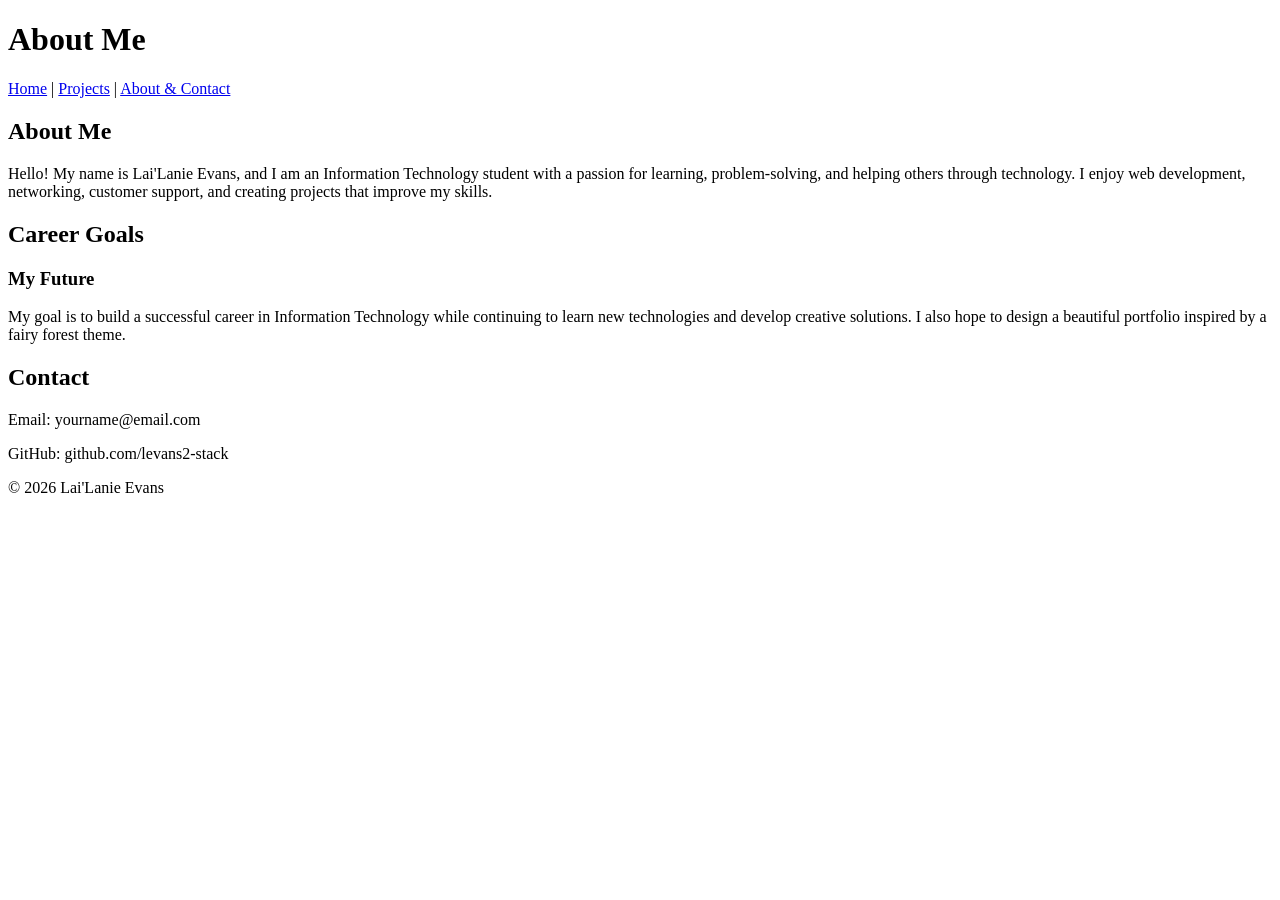
==== about.html @ b9870fd0 "about.html" ====
<!DOCTYPE html>
<html lang="en">
<head>
    <meta charset="UTF-8">
    <meta name="viewport" content="width=device-width, initial-scale=1.0">
    <title>Lai'Lanie Evans | About & Contact</title>
</head>
<body>

<header>
    <h1>About Me</h1>

    <nav>
        <a href="index.html">Home</a> |
        <a href="projects.html">Projects</a> |
        <a href="about.html">About & Contact</a>
    </nav>
</header>

<main>

<section>
    <h2>About Me</h2>

    <p>
        Hello! My name is Lai'Lanie Evans, and I am an Information Technology student with
        a passion for learning, problem-solving, and helping others through technology.
        I enjoy web development, networking, customer support, and creating projects that
        improve my skills.
    </p>
</section>

<section>
    <h2>Career Goals</h2>

    <h3>My Future</h3>

    <p>
        My goal is to build a successful career in Information Technology while continuing
        to learn new technologies and develop creative solutions. I also hope to design a
        beautiful portfolio inspired by a fairy forest theme.
    </p>
</section>

<section>
    <h2>Contact</h2>

    <p>Email: yourname@email.com</p>
    <p>GitHub: github.com/levans2-stack</p>
</section>

</main>

<footer>
    <p>&copy; 2026 Lai'Lanie Evans</p>
</footer>

</body>
</html>
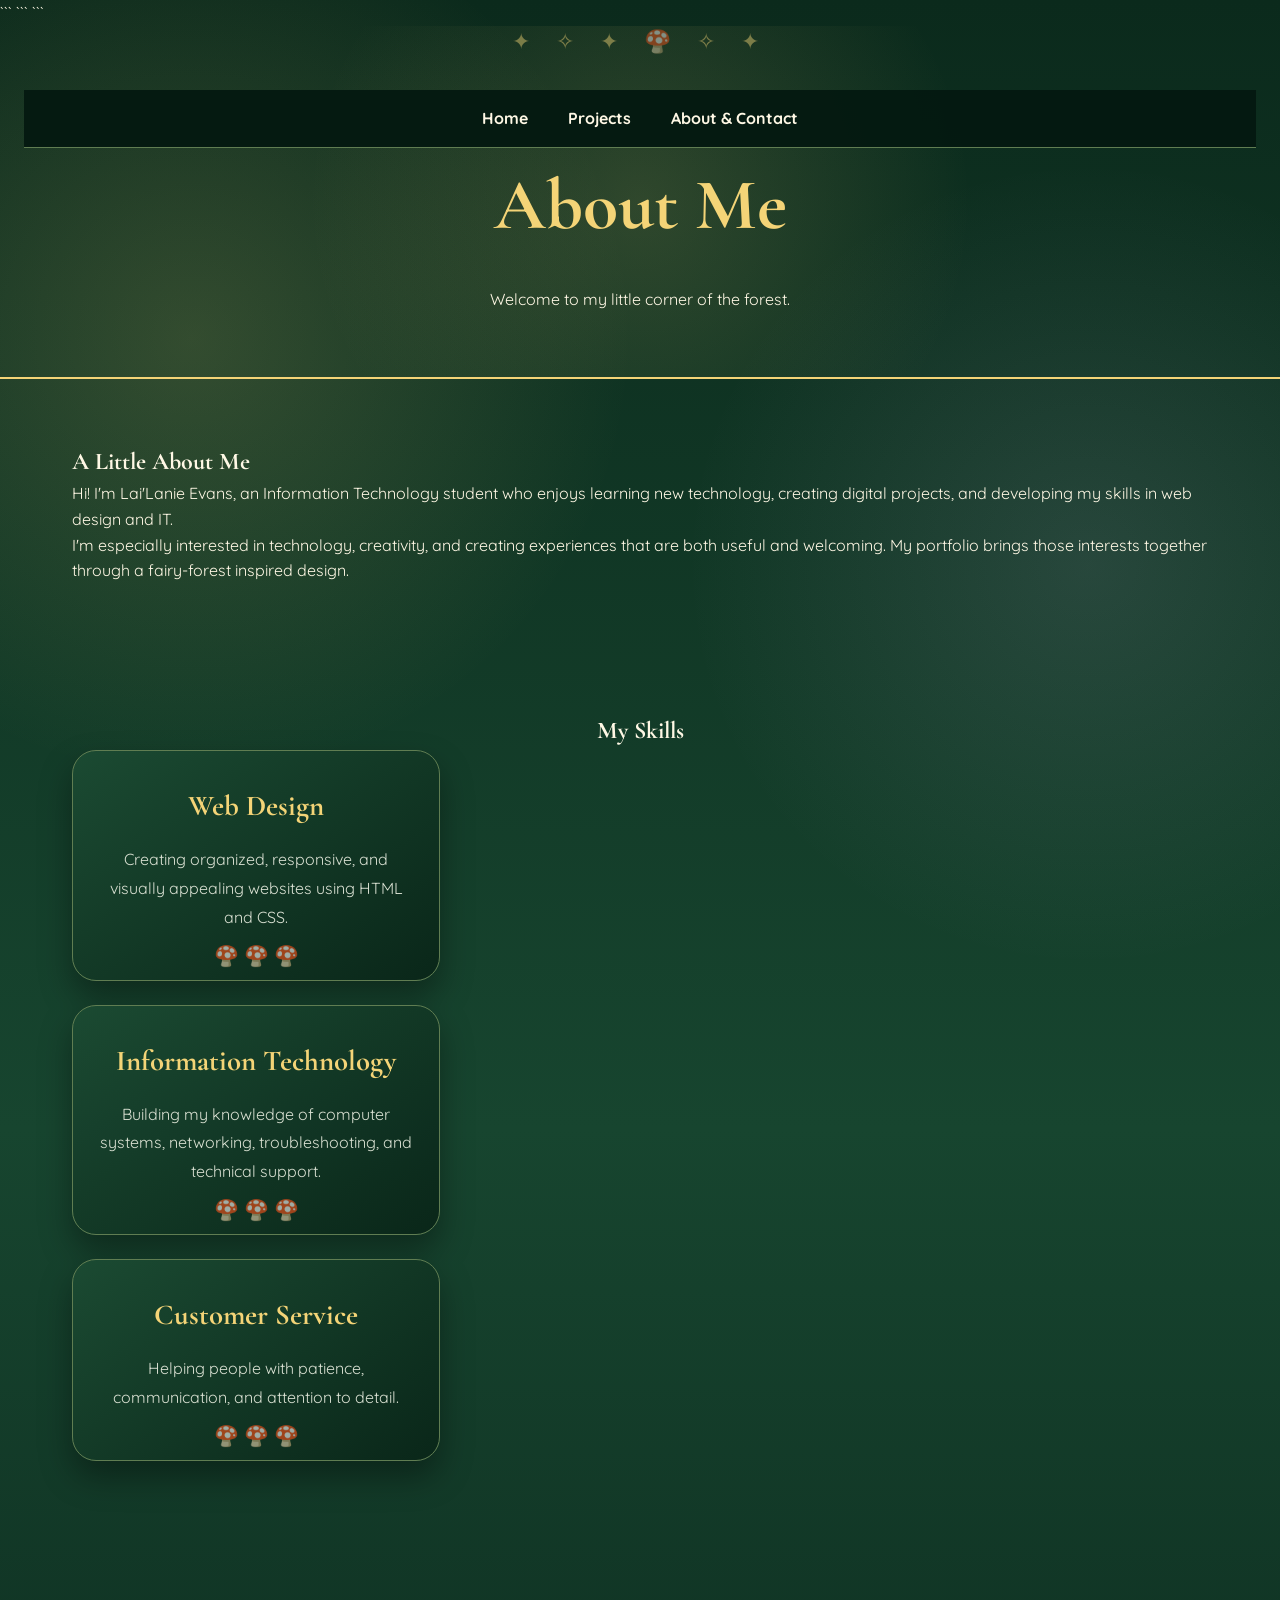
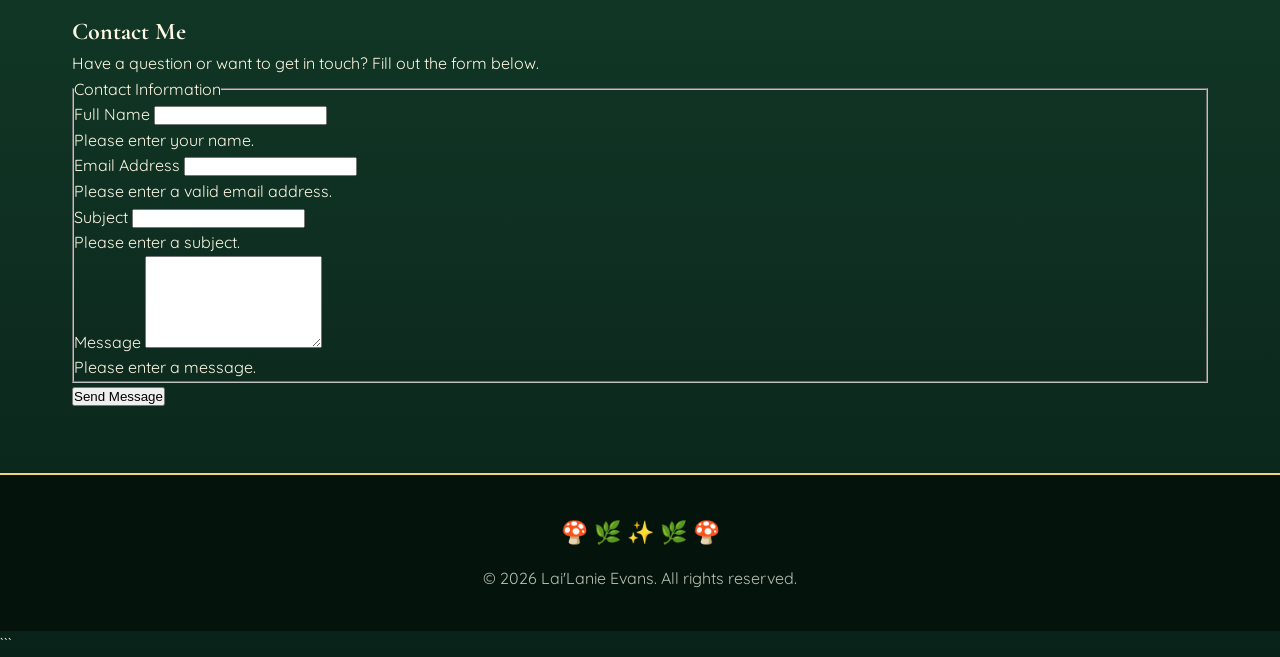
==== commit c9dcb9fa: "Update about.html" ====
--- a/about.html
+++ b/about.html
@@ -1,59 +1,172 @@
 <!DOCTYPE html>
+
 <html lang="en">
 <head>
     <meta charset="UTF-8">
     <meta name="viewport" content="width=device-width, initial-scale=1.0">
-    <title>Lai'Lanie Evans | About & Contact</title>
+
+```
+<title>Lai'Lanie Evans | About & Contact</title>
+
+<!-- Google Fonts -->
+<link rel="preconnect" href="https://fonts.googleapis.com">
+<link rel="preconnect" href="https://fonts.gstatic.com" crossorigin>
+<link href="https://fonts.googleapis.com/css2?family=Cinzel:wght@500;600;700&family=Quicksand:wght@400;500;600;700&display=swap" rel="stylesheet">
+
+<!-- Site CSS -->
+<link rel="stylesheet" href="style.css">
+```
+
 </head>
+
 <body>
 
+```
 <header>
+    <nav aria-label="Main navigation">
+        <a href="index.html">Home</a>
+        <a href="projects.html">Projects</a>
+        <a href="about.html" aria-current="page">About & Contact</a>
+    </nav>
+
     <h1>About Me</h1>
-
-    <nav>
-        <a href="index.html">Home</a> |
-        <a href="projects.html">Projects</a> |
-        <a href="about.html">About & Contact</a>
-    </nav>
+    <p>Welcome to my little corner of the forest.</p>
 </header>
 
 <main>
 
-<section>
-    <h2>About Me</h2>
+    <section class="about-section" aria-labelledby="about-heading">
+        <h2 id="about-heading">A Little About Me</h2>
 
-    <p>
-        Hello! My name is Lai'Lanie Evans, and I am an Information Technology student with
-        a passion for learning, problem-solving, and helping others through technology.
-        I enjoy web development, networking, customer support, and creating projects that
-        improve my skills.
-    </p>
-</section>
+        <p>
+            Hi! I'm Lai'Lanie Evans, an Information Technology student
+            who enjoys learning new technology, creating digital projects,
+            and developing my skills in web design and IT.
+        </p>
 
-<section>
-    <h2>Career Goals</h2>
+        <p>
+            I'm especially interested in technology, creativity, and
+            creating experiences that are both useful and welcoming.
+            My portfolio brings those interests together through a
+            fairy-forest inspired design.
+        </p>
+    </section>
 
-    <h3>My Future</h3>
+    <section class="skills-section" aria-labelledby="skills-heading">
+        <h2 id="skills-heading">My Skills</h2>
 
-    <p>
-        My goal is to build a successful career in Information Technology while continuing
-        to learn new technologies and develop creative solutions. I also hope to design a
-        beautiful portfolio inspired by a fairy forest theme.
-    </p>
-</section>
+        <div class="card-container">
 
-<section>
-    <h2>Contact</h2>
+            <article class="card">
+                <h3>Web Design</h3>
+                <p>
+                    Creating organized, responsive, and visually appealing
+                    websites using HTML and CSS.
+                </p>
+            </article>
 
-    <p>Email: yourname@email.com</p>
-    <p>GitHub: github.com/levans2-stack</p>
-</section>
+            <article class="card">
+                <h3>Information Technology</h3>
+                <p>
+                    Building my knowledge of computer systems, networking,
+                    troubleshooting, and technical support.
+                </p>
+            </article>
+
+            <article class="card">
+                <h3>Customer Service</h3>
+                <p>
+                    Helping people with patience, communication, and
+                    attention to detail.
+                </p>
+            </article>
+
+        </div>
+    </section>
+
+    <section class="contact-section" aria-labelledby="contact-heading">
+        <h2 id="contact-heading">Contact Me</h2>
+
+        <p>
+            Have a question or want to get in touch? Fill out the form below.
+        </p>
+
+        <form action="#" method="post">
+
+            <fieldset>
+                <legend>Contact Information</legend>
+
+                <div class="form-group">
+                    <label for="name">Full Name</label>
+                    <input
+                        type="text"
+                        id="name"
+                        name="name"
+                        autocomplete="name"
+                        required
+                        aria-describedby="name-error"
+                    >
+                    <p id="name-error" class="error-message">
+                        Please enter your name.
+                    </p>
+                </div>
+
+                <div class="form-group">
+                    <label for="email">Email Address</label>
+                    <input
+                        type="email"
+                        id="email"
+                        name="email"
+                        autocomplete="email"
+                        required
+                        aria-describedby="email-error"
+                    >
+                    <p id="email-error" class="error-message">
+                        Please enter a valid email address.
+                    </p>
+                </div>
+
+                <div class="form-group">
+                    <label for="subject">Subject</label>
+                    <input
+                        type="text"
+                        id="subject"
+                        name="subject"
+                        required
+                        aria-describedby="subject-error"
+                    >
+                    <p id="subject-error" class="error-message">
+                        Please enter a subject.
+                    </p>
+                </div>
+
+                <div class="form-group">
+                    <label for="message">Message</label>
+                    <textarea
+                        id="message"
+                        name="message"
+                        rows="6"
+                        required
+                        aria-describedby="message-error"
+                    ></textarea>
+                    <p id="message-error" class="error-message">
+                        Please enter a message.
+                    </p>
+                </div>
+
+            </fieldset>
+
+            <button type="submit">Send Message</button>
+
+        </form>
+    </section>
 
 </main>
 
 <footer>
-    <p>&copy; 2026 Lai'Lanie Evans</p>
+    <p>&copy; 2026 Lai'Lanie Evans. All rights reserved.</p>
 </footer>
+```
 
 </body>
 </html>
--- a/style.css
+++ b/style.css
@@ -0,0 +1,800 @@
+@import url('https://fonts.googleapis.com/css2?family=Cormorant+Garamond:wght@500;600;700&family=Quicksand:wght@400;500;600;700&display=swap');
+
+/* =========================================
+   ENCHANTED FAIRY FOREST
+   ========================================= */
+
+:root {
+    --forest-dark: #071c14;
+    --forest: #0f3323;
+    --forest-light: #1b4d34;
+    --moss: #607d52;
+    --sage: #9caf78;
+    --gold: #f4d477;
+    --cream: #fff8e5;
+    --pink: #e9a4a9;
+    --lavender: #cbb9df;
+    --shadow: rgba(0, 0, 0, 0.35);
+}
+
+
+/* =========================================
+   RESET
+   ========================================= */
+
+* {
+    margin: 0;
+    padding: 0;
+    box-sizing: border-box;
+}
+
+html {
+    scroll-behavior: smooth;
+}
+
+body {
+    font-family: "Quicksand", sans-serif;
+
+    color: var(--cream);
+
+    line-height: 1.6;
+
+    min-height: 100vh;
+
+    overflow-x: hidden;
+
+    background:
+        radial-gradient(
+            circle at 15% 15%,
+            rgba(244, 212, 119, 0.16),
+            transparent 20%
+        ),
+        radial-gradient(
+            circle at 85% 25%,
+            rgba(203, 185, 223, 0.12),
+            transparent 20%
+        ),
+        linear-gradient(
+            180deg,
+            #0b2a1c 0%,
+            #17452f 50%,
+            #092219 100%
+        );
+}
+
+h1,
+h2,
+h3 {
+    font-family: "Cormorant Garamond", serif;
+}
+
+
+/* =========================================
+   MAGICAL BACKGROUND DETAILS
+   ========================================= */
+
+body::before {
+    content: "✦    ✧       ✦    🍄    ✧       ✦";
+
+    position: fixed;
+
+    top: 24px;
+    left: 0;
+
+    width: 100%;
+
+    text-align: center;
+
+    color: var(--gold);
+
+    font-size: 22px;
+
+    letter-spacing: 10px;
+
+    opacity: 0.45;
+
+    pointer-events: none;
+
+    z-index: 0;
+
+    animation: sparkle 4s ease-in-out infinite alternate;
+}
+
+@keyframes sparkle {
+    from {
+        opacity: 0.25;
+    }
+
+    to {
+        opacity: 0.7;
+    }
+}
+
+
+/* =========================================
+   HERO
+   ========================================= */
+
+.hero {
+    min-height: 600px;
+
+    display: flex;
+
+    flex-direction: column;
+
+    justify-content: center;
+
+    align-items: center;
+
+    text-align: center;
+
+    padding: 80px 24px 64px;
+
+    position: relative;
+
+    z-index: 1;
+
+    background:
+        radial-gradient(
+            circle at 50% 35%,
+            rgba(244, 212, 119, 0.18),
+            transparent 24%
+        ),
+        linear-gradient(
+            180deg,
+            rgba(7, 28, 20, 0.1),
+            rgba(7, 28, 20, 0.75)
+        );
+
+    border-bottom: 2px solid var(--gold);
+}
+
+
+/* =========================================
+   MOON
+   ========================================= */
+
+.moon {
+    font-size: 90px;
+
+    color: var(--gold);
+
+    margin-bottom: 16px;
+
+    text-shadow:
+        0 0 12px var(--gold),
+        0 0 30px rgba(244, 212, 119, 0.5);
+
+    animation: moon 3s ease-in-out infinite alternate;
+}
+
+@keyframes moon {
+    from {
+        transform: scale(1);
+    }
+
+    to {
+        transform: scale(1.08);
+    }
+}
+
+
+/* =========================================
+   NAME
+   ========================================= */
+
+.hero h1 {
+    color: var(--gold);
+
+    font-size: clamp(3rem, 8vw, 6rem);
+
+    line-height: 1;
+
+    letter-spacing: 3px;
+
+    margin-bottom: 24px;
+
+    text-shadow:
+        0 0 12px rgba(244, 212, 119, 0.5),
+        0 0 30px rgba(244, 212, 119, 0.25);
+}
+
+.hero p {
+    max-width: 680px;
+
+    color: var(--cream);
+
+    font-size: 1.15rem;
+
+    margin-bottom: 24px;
+}
+
+
+/* =========================================
+   BUTTON
+   ========================================= */
+
+.button {
+    display: inline-block;
+
+    padding: 16px 32px;
+
+    background: linear-gradient(
+        135deg,
+        var(--gold),
+        #ffeaa0
+    );
+
+    color: var(--forest-dark);
+
+    text-decoration: none;
+
+    font-weight: 700;
+
+    border-radius: 50px;
+
+    border: 2px solid var(--gold);
+
+    box-shadow:
+        0 8px 24px rgba(0, 0, 0, 0.25);
+
+    transition: 0.3s ease;
+}
+
+.button:hover {
+    transform: translateY(-5px);
+
+    box-shadow:
+        0 12px 30px rgba(244, 212, 119, 0.35);
+}
+
+
+/* =========================================
+   NAVIGATION
+   ========================================= */
+
+nav {
+    display: flex;
+
+    justify-content: center;
+
+    align-items: center;
+
+    flex-wrap: wrap;
+
+    gap: 32px;
+
+    padding: 16px 24px;
+
+    background: rgba(5, 25, 17, 0.96);
+
+    border-bottom: 1px solid var(--moss);
+
+    position: sticky;
+
+    top: 0;
+
+    z-index: 20;
+}
+
+nav a {
+    color: var(--cream);
+
+    text-decoration: none;
+
+    font-family: "Quicksand", sans-serif;
+
+    font-weight: 700;
+
+    transition: 0.3s ease;
+}
+
+nav a:hover {
+    color: var(--gold);
+
+    transform: translateY(-2px);
+}
+
+
+/* =========================================
+   MAIN
+   ========================================= */
+
+main {
+    position: relative;
+
+    z-index: 1;
+}
+
+section {
+    width: 100%;
+
+    max-width: 1200px;
+
+    margin: 0 auto;
+
+    padding: 64px 32px;
+}
+
+
+/* =========================================
+   ID SELECTOR
+   ========================================= */
+
+#explore {
+    background:
+        radial-gradient(
+            circle at center,
+            rgba(145, 169, 107, 0.08),
+            transparent 65%
+        );
+}
+
+
+/* =========================================
+   SECTION TITLES
+   ========================================= */
+
+.section-title {
+    text-align: center;
+
+    margin-bottom: 48px;
+}
+
+.eyebrow {
+    color: var(--sage);
+
+    font-family: "Quicksand", sans-serif;
+
+    font-size: 0.8rem;
+
+    font-weight: 700;
+
+    letter-spacing: 4px;
+
+    margin-bottom: 8px;
+}
+
+.section-title h2 {
+    color: var(--gold);
+
+    font-size: clamp(2.2rem, 5vw, 3.2rem);
+
+    margin-bottom: 16px;
+
+    text-shadow:
+        0 0 12px rgba(244, 212, 119, 0.2);
+}
+
+.section-title p {
+    color: #dce4d3;
+
+    max-width: 650px;
+
+    margin: 0 auto;
+}
+
+
+/* =========================================
+   FLEXBOX MULTI-COLUMN SECTION
+   ========================================= */
+
+.forest-cards {
+    display: flex;
+
+    flex-wrap: wrap;
+
+    justify-content: center;
+
+    align-items: stretch;
+
+    gap: 24px;
+}
+
+
+/* =========================================
+   CARDS
+   ========================================= */
+
+.card {
+    flex: 1 1 304px;
+
+    max-width: 368px;
+
+    padding: 32px 24px 48px;
+
+    text-align: center;
+
+    background:
+        linear-gradient(
+            145deg,
+            rgba(28, 75, 51, 0.96),
+            rgba(10, 38, 25, 0.96)
+        );
+
+    border: 1px solid var(--moss);
+
+    border-radius: 24px;
+
+    box-shadow:
+        0 16px 32px var(--shadow);
+
+    position: relative;
+
+    overflow: hidden;
+
+    transition: 0.3s ease;
+}
+
+.card::after {
+    content: "🍄  🍄  🍄";
+
+    position: absolute;
+
+    bottom: 8px;
+
+    left: 0;
+
+    width: 100%;
+
+    font-size: 20px;
+
+    opacity: 0.6;
+}
+
+.card:hover {
+    transform: translateY(-8px);
+
+    border-color: var(--gold);
+
+    box-shadow:
+        0 20px 40px rgba(0, 0, 0, 0.5);
+}
+
+.card-icon {
+    font-size: 56px;
+
+    margin-bottom: 16px;
+
+    transition: 0.3s ease;
+}
+
+.card:hover .card-icon {
+    transform: scale(1.15);
+}
+
+.card h3 {
+    color: var(--gold);
+
+    font-size: 1.8rem;
+
+    margin-bottom: 16px;
+}
+
+.card p {
+    color: #d9e0d2;
+
+    line-height: 1.8;
+}
+
+
+/* =========================================
+   QUOTE
+   ========================================= */
+
+.quote-section {
+    max-width: 900px;
+}
+
+.quote {
+    text-align: center;
+
+    padding: 48px 32px;
+
+    border-top: 1px solid var(--moss);
+
+    border-bottom: 1px solid var(--moss);
+}
+
+.quote > span {
+    color: var(--gold);
+
+    font-family: Georgia, serif;
+
+    font-size: 80px;
+
+    line-height: 0.5;
+}
+
+.quote p {
+    color: var(--cream);
+
+    font-family: "Cormorant Garamond", serif;
+
+    font-size: clamp(1.5rem, 3vw, 2rem);
+
+    font-style: italic;
+
+    max-width: 700px;
+
+    margin: 20px auto;
+}
+
+.quote small {
+    color: var(--sage);
+}
+
+
+/* =========================================
+   SKILLS
+   ========================================= */
+
+.skills-section {
+    text-align: center;
+}
+
+.skills {
+    display: flex;
+
+    flex-wrap: wrap;
+
+    justify-content: center;
+
+    align-items: center;
+
+    gap: 16px;
+}
+
+.skills span {
+    display: inline-block;
+
+    padding: 12px 24px;
+
+    background: rgba(28, 75, 51, 0.9);
+
+    border: 1px solid var(--moss);
+
+    border-radius: 50px;
+
+    color: var(--cream);
+
+    transition: 0.3s ease;
+}
+
+.skills span:hover {
+    color: var(--gold);
+
+    border-color: var(--gold);
+
+    transform: translateY(-4px);
+}
+
+
+/* =========================================
+   OTHER PAGE HEADERS
+   ========================================= */
+
+header:not(.hero) {
+    text-align: center;
+
+    padding: 64px 24px;
+
+    background:
+        radial-gradient(
+            circle at center,
+            rgba(244, 212, 119, 0.15),
+            transparent 50%
+        );
+
+    border-bottom: 2px solid var(--gold);
+}
+
+header:not(.hero) h1 {
+    color: var(--gold);
+
+    font-size: clamp(2.5rem, 7vw, 4.5rem);
+
+    margin-bottom: 24px;
+}
+
+
+/* =========================================
+   PROJECTS / ABOUT CONTENT
+   ========================================= */
+
+main article {
+    padding: 32px;
+
+    margin-bottom: 24px;
+
+    background:
+        linear-gradient(
+            145deg,
+            rgba(28, 75, 51, 0.96),
+            rgba(10, 38, 25, 0.96)
+        );
+
+    border: 1px solid var(--moss);
+
+    border-radius: 24px;
+
+    box-shadow:
+        0 16px 32px var(--shadow);
+}
+
+main article h3 {
+    color: var(--gold);
+
+    font-size: 1.8rem;
+
+    margin-bottom: 16px;
+}
+
+main article p {
+    color: #d9e0d2;
+}
+
+
+/* =========================================
+   FOOTER
+   ========================================= */
+
+footer {
+    text-align: center;
+
+    padding: 40px 24px;
+
+    background: #05130d;
+
+    border-top: 2px solid var(--gold);
+
+    color: #b8c2b2;
+
+    position: relative;
+
+    z-index: 1;
+}
+
+footer::before {
+    content: "🍄   🌿   ✨   🌿   🍄";
+
+    display: block;
+
+    margin-bottom: 16px;
+
+    font-size: 22px;
+}
+
+
+/* =========================================
+   TABLET — 768px
+   ========================================= */
+
+@media (min-width: 768px) {
+
+    .hero {
+        min-height: 640px;
+    }
+
+    .forest-cards {
+        flex-direction: row;
+    }
+
+    .card {
+        flex: 1 1 calc(50% - 24px);
+    }
+
+    nav {
+        gap: 40px;
+    }
+}
+
+
+/* =========================================
+   DESKTOP — 1200px
+   ========================================= */
+
+@media (min-width: 1200px) {
+
+    .hero {
+        min-height: 704px;
+    }
+
+    .forest-cards {
+        flex-direction: row;
+    }
+
+    .card {
+        flex: 1 1 calc(33.333% - 24px);
+    }
+}
+
+
+/* =========================================
+   MOBILE — 320px TO 767px
+   ========================================= */
+
+@media (max-width: 767px) {
+
+    .hero {
+        min-height: 600px;
+
+        padding: 64px 16px 48px;
+    }
+
+    .moon {
+        font-size: 72px;
+    }
+
+    .hero h1 {
+        font-size: 2.7rem;
+
+        letter-spacing: 1px;
+    }
+
+    .hero p {
+        font-size: 1rem;
+    }
+
+    nav {
+        flex-direction: column;
+
+        gap: 16px;
+
+        padding: 16px;
+    }
+
+    section {
+        padding: 48px 16px;
+    }
+
+    .forest-cards {
+        flex-direction: column;
+
+        gap: 24px;
+    }
+
+    .card {
+        width: 100%;
+
+        max-width: none;
+
+        flex: 1 1 auto;
+    }
+
+    .quote {
+        padding: 40px 16px;
+    }
+}
+
+
+/* =========================================
+   EXTRA SMALL — 320px
+   ========================================= */
+
+@media (max-width: 360px) {
+
+    .hero h1 {
+        font-size: 2.3rem;
+    }
+
+    .hero p {
+        font-size: 0.95rem;
+    }
+
+    .button {
+        padding: 12px 24px;
+    }
+
+    .card {
+        padding: 24px 16px 44px;
+    }
+
+    .card-icon {
+        font-size: 48px;
+    }
+
+    .skills span {
+        padding: 10px 16px;
+    }
+}
